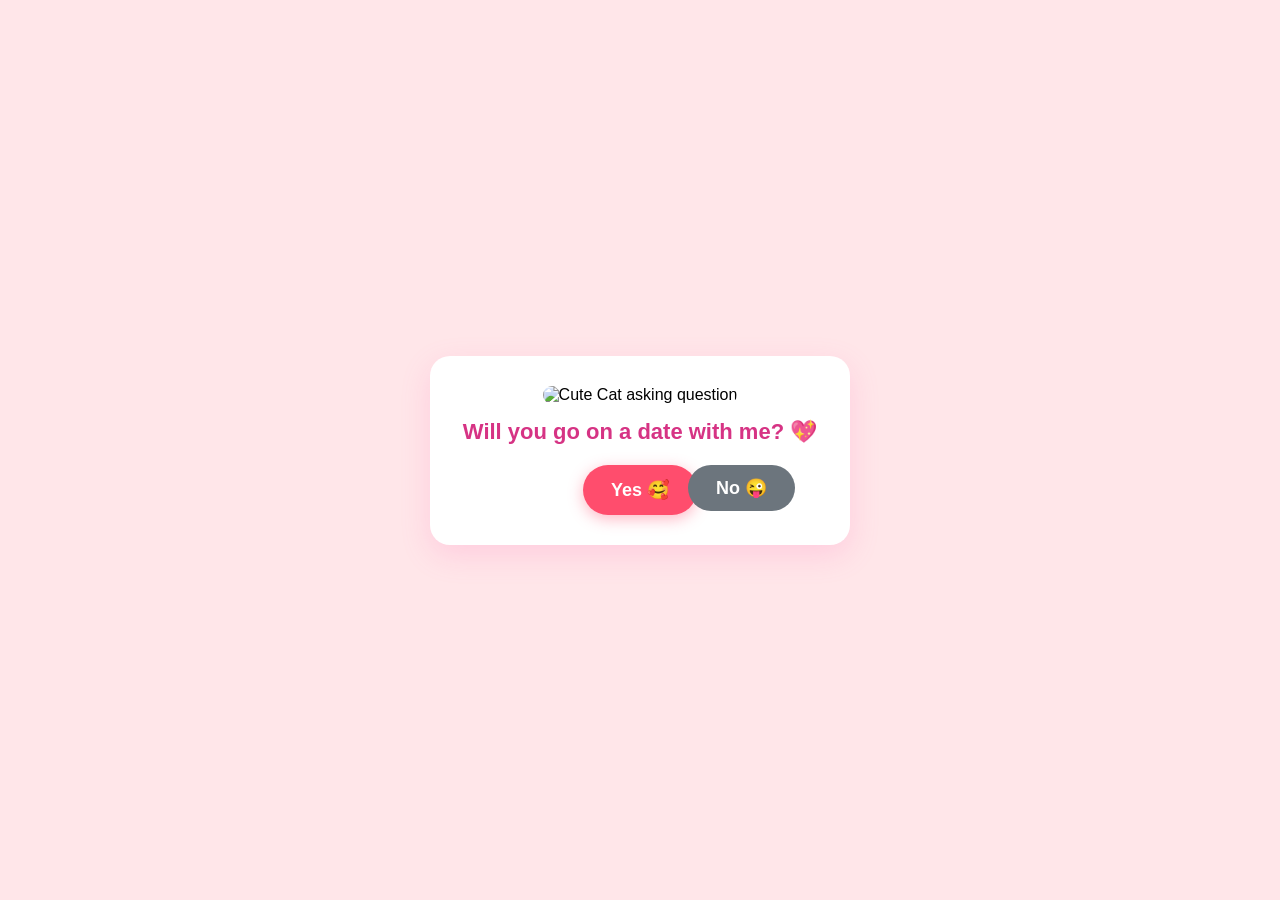
==== Date.html @ 2a299ee9 "Rename index.html to Date.html" ====
<!DOCTYPE html>
<html lang="bn">
<head>
    <meta charset="UTF-8">
    <meta name="viewport" content="width=device-width, initial-scale=1.0">
    <title>Will You Go Out With Me? 💖</title>
    <style>
        * {
            margin: 0;
            padding: 0;
            box-sizing: border-box;
            font-family: 'Segoe UI', Tahoma, Geneva, Verdana, sans-serif;
        }

        body {
            display: flex;
            justify-content: center;
            align-items: center;
            min-height: 100vh;
            background-color: #ffe6e9;
            padding: 20px;
        }

        .card {
            background: #ffffff;
            padding: 30px 25px;
            border-radius: 20px;
            box-shadow: 0 10px 30px rgba(255, 105, 180, 0.2);
            text-align: center;
            max-width: 420px;
            width: 100%;
            position: relative;
        }

        .card img {
            width: 160px;
            height: 160px;
            object-fit: cover;
            border-radius: 15px;
            margin-bottom: 15px;
        }

        h1 {
            color: #d63384;
            font-size: 22px;
            margin-bottom: 20px;
        }

        .btn-group {
            display: flex;
            justify-content: center;
            gap: 20px;
            position: relative;
            min-height: 50px;
        }

        button {
            padding: 12px 28px;
            font-size: 18px;
            font-weight: bold;
            border: none;
            border-radius: 30px;
            cursor: pointer;
            transition: transform 0.2s ease, background-color 0.2s ease;
        }

        .yes-btn {
            background-color: #ff4d6d;
            color: white;
            box-shadow: 0 4px 15px rgba(255, 77, 109, 0.4);
        }

        .yes-btn:hover {
            background-color: #ff2a54;
            transform: scale(1.08);
        }

        .no-btn {
            background-color: #6c757d;
            color: white;
            position: absolute;
            right: 30px;
        }

        /* Food Menu Styling */
        .menu-title {
            color: #d63384;
            font-size: 22px;
            margin-bottom: 15px;
        }

        .menu-list {
            text-align: left;
            background: #fff0f3;
            padding: 15px 20px;
            border-radius: 12px;
            margin: 15px 0;
        }

        .menu-item {
            display: flex;
            justify-content: space-between;
            padding: 8px 0;
            border-bottom: 1px dashed #ffb3c1;
            font-size: 16px;
            color: #4a4a4a;
            font-weight: 600;
        }

        .menu-item:last-child {
            border-bottom: none;
        }

        .price {
            color: #ff4d6d;
            font-weight: bold;
        }

        .success-footer {
            color: #d63384;
            font-weight: bold;
            font-size: 16px;
            margin-top: 15px;
        }
    </style>
</head>
<body>

    <div class="card" id="mainCard">
        <img id="gifImage" src="https://media1.giphy.com/media/v1.Y2lkPTc5MGI3NjExYm95ZjRpajBvN29tZGhpaXVpc3RuaTkyZTAwazFrMmZ1aHB1cjhiMSZlcD12MV9pbnRlcm5hbF9naWZfYnlfaWQmY3Q9Zw/1JmGiBtqTuehfYxuy9/giphy.gif" alt="Cute Cat asking question">
        <h1 id="questionText">Will you go on a date with me? 💖</h1>
        
        <div class="btn-group">
            <button class="yes-btn" onclick="acceptProposal()">Yes 🥰</button>
            <button class="no-btn" id="noBtn" onmouseover="moveNoButton()" onclick="moveNoButton()">No 😜</button>
        </div>
    </div>

    <script>
        const noBtn = document.getElementById('noBtn');

        // Function to move the "No" button dynamically
        function moveNoButton() {
            const padding = 20;
            const maxX = window.innerWidth - noBtn.offsetWidth - padding;
            const maxY = window.innerHeight - noBtn.offsetHeight - padding;

            const randomX = Math.max(padding, Math.floor(Math.random() * maxX));
            const randomY = Math.max(padding, Math.floor(Math.random() * maxY));

            noBtn.style.position = 'fixed';
            noBtn.style.left = `${randomX}px`;
            noBtn.style.top = `${randomY}px`;
        }

        // Add touchstart event for mobile devices
        noBtn.addEventListener('touchstart', function (e) {
            e.preventDefault();
            moveNoButton();
        });

        // Function when "Yes" is clicked (Shows Kolkata Food Menu in Rupees)
        function acceptProposal() {
            const card = document.getElementById('mainCard');
            card.innerHTML = `
                <img src="https://media.giphy.com/media/v1.Y2lkPWVjZjA1ZTQ3OHpvNHZ1YW1rMHYzaWV0MnRnejduN28zYW51dWl2MWRlOG1scm50ZSZlcD12MV9naWZzX3RyZW5kaW5nJmN0PWc/IzXiddo2twMmdmU8Lv/giphy.gif" alt="Celebration Cat">
                <h2 class="menu-title">Yayyy! Our Date Menu! 🍽️✨</h2>
                
                <div class="menu-list">
                    <div class="menu-item">
                        <span>🥙 Fuchka & Kolkata Egg Chicken Roll</span>
                        <span class="price">₹100</span>
                    </div>
                    <div class="menu-item">
                        <span>☕ Coffee & Snack</span>
                        <span class="price">₹150</span>
                    </div>
                    <div class="menu-item">
                        <span>🍲 Special Biryani</span>
                        <span class="price">₹280</span>
                    </div>
                    <div class="menu-item">
                        <span>🍧 Ice-cream </span>
                        <span class="price">₹50</span>
                    </div>
                </div>

                <p class="success-footer">সব খরচ তোমার! আর যদি একটা ঠোঁটে চুমু দাও তাহলে... 😁</p>
                <p class="success-footer">সব খরচ আমার! চলো জলদি প্ল্যান করি! 🥰💖</p>
            `;
        }
    </script>
</body>
</html>
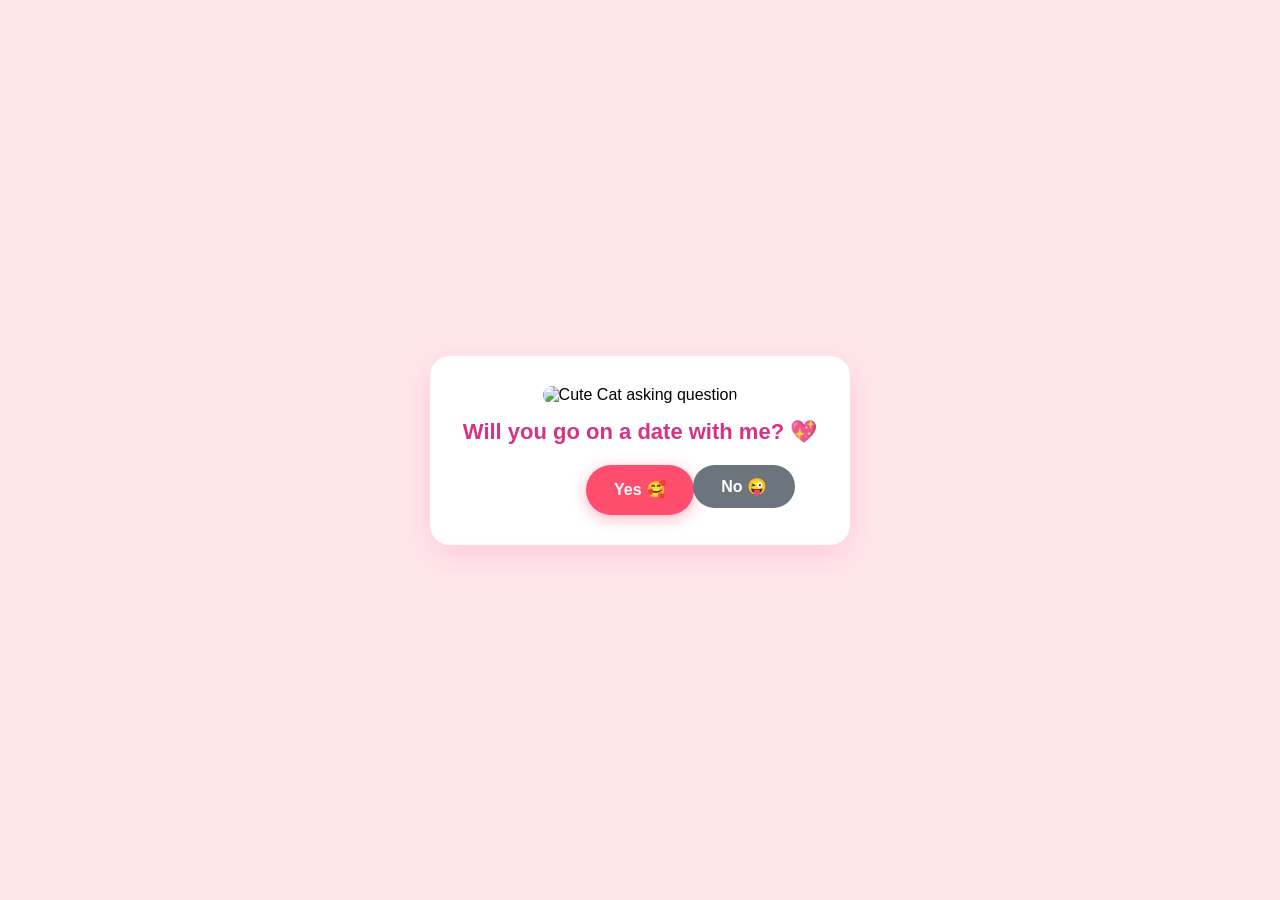
==== commit c0f7ea87: "Update Date.html" ====
--- a/Date.html
+++ b/Date.html
@@ -19,6 +19,7 @@
             min-height: 100vh;
             background-color: #ffe6e9;
             padding: 20px;
+            overflow-x: hidden;
         }
 
         .card {
@@ -33,8 +34,8 @@
         }
 
         .card img {
-            width: 160px;
-            height: 160px;
+            width: 150px;
+            height: 150px;
             object-fit: cover;
             border-radius: 15px;
             margin-bottom: 15px;
@@ -54,25 +55,27 @@
             min-height: 50px;
         }
 
-        button {
+        button, .confirm-btn {
             padding: 12px 28px;
-            font-size: 18px;
+            font-size: 16px;
             font-weight: bold;
             border: none;
             border-radius: 30px;
             cursor: pointer;
             transition: transform 0.2s ease, background-color 0.2s ease;
-        }
-
-        .yes-btn {
+            user-select: none;
+            -webkit-tap-highlight-color: transparent;
+        }
+
+        .yes-btn, .confirm-btn {
             background-color: #ff4d6d;
             color: white;
             box-shadow: 0 4px 15px rgba(255, 77, 109, 0.4);
         }
 
-        .yes-btn:hover {
+        .yes-btn:hover, .confirm-btn:hover {
             background-color: #ff2a54;
-            transform: scale(1.08);
+            transform: scale(1.05);
         }
 
         .no-btn {
@@ -80,29 +83,31 @@
             color: white;
             position: absolute;
             right: 30px;
+            z-index: 999;
+            touch-action: none;
         }
 
         /* Food Menu Styling */
         .menu-title {
             color: #d63384;
-            font-size: 22px;
-            margin-bottom: 15px;
+            font-size: 20px;
+            margin-bottom: 12px;
         }
 
         .menu-list {
             text-align: left;
             background: #fff0f3;
-            padding: 15px 20px;
+            padding: 12px 18px;
             border-radius: 12px;
-            margin: 15px 0;
+            margin: 12px 0;
         }
 
         .menu-item {
             display: flex;
             justify-content: space-between;
-            padding: 8px 0;
+            padding: 6px 0;
             border-bottom: 1px dashed #ffb3c1;
-            font-size: 16px;
+            font-size: 15px;
             color: #4a4a4a;
             font-weight: 600;
         }
@@ -116,52 +121,136 @@
             font-weight: bold;
         }
 
-        .success-footer {
+        /* Date Picker Section */
+        .date-section {
+            margin-top: 15px;
+            background: #fafafa;
+            padding: 12px;
+            border-radius: 12px;
+            border: 1px solid #ffe0e6;
+        }
+
+        .date-section label {
+            display: block;
             color: #d63384;
             font-weight: bold;
-            font-size: 16px;
+            margin-bottom: 8px;
+            font-size: 14px;
+        }
+
+        .date-input {
+            padding: 8px 12px;
+            border: 2px solid #ff4d6d;
+            border-radius: 8px;
+            outline: none;
+            font-size: 14px;
+            color: #333;
+            margin-bottom: 12px;
+            width: 100%;
+        }
+
+        .final-msg {
+            color: #ff4d6d;
+            font-weight: bold;
+            font-size: 18px;
+            margin-top: 10px;
+        }
+
+        /* Flirty Note Card */
+        .deal-box {
+            background-color: #fff0f3;
+            border: 1px dashed #ff4d6d;
+            border-radius: 12px;
+            padding: 12px;
+            margin-top: 12px;
+            font-size: 14px;
+            color: #4a4a4a;
+            line-height: 1.5;
+        }
+
+        .deal-box strong {
+            color: #d63384;
+        }
+
+        .reset-btn {
             margin-top: 15px;
+            background-color: #6c757d;
+            color: white;
+            font-size: 12px;
+            padding: 6px 15px;
+            border-radius: 15px;
+            border: none;
+            cursor: pointer;
+            opacity: 0.6;
+        }
+
+        .reset-btn:hover {
+            opacity: 1;
         }
     </style>
 </head>
 <body>
 
     <div class="card" id="mainCard">
-        <img id="gifImage" src="https://media1.giphy.com/media/v1.Y2lkPTc5MGI3NjExYm95ZjRpajBvN29tZGhpaXVpc3RuaTkyZTAwazFrMmZ1aHB1cjhiMSZlcD12MV9pbnRlcm5hbF9naWZfYnlfaWQmY3Q9Zw/1JmGiBtqTuehfYxuy9/giphy.gif" alt="Cute Cat asking question">
-        <h1 id="questionText">Will you go on a date with me? 💖</h1>
-        
-        <div class="btn-group">
-            <button class="yes-btn" onclick="acceptProposal()">Yes 🥰</button>
-            <button class="no-btn" id="noBtn" onmouseover="moveNoButton()" onclick="moveNoButton()">No 😜</button>
-        </div>
+        <!-- Content dynamically handled by JS -->
     </div>
 
     <script>
-        const noBtn = document.getElementById('noBtn');
-
-        // Function to move the "No" button dynamically
-        function moveNoButton() {
-            const padding = 20;
-            const maxX = window.innerWidth - noBtn.offsetWidth - padding;
-            const maxY = window.innerHeight - noBtn.offsetHeight - padding;
-
-            const randomX = Math.max(padding, Math.floor(Math.random() * maxX));
-            const randomY = Math.max(padding, Math.floor(Math.random() * maxY));
-
-            noBtn.style.position = 'fixed';
-            noBtn.style.left = `${randomX}px`;
-            noBtn.style.top = `${randomY}px`;
-        }
-
-        // Add touchstart event for mobile devices
-        noBtn.addEventListener('touchstart', function (e) {
-            e.preventDefault();
-            moveNoButton();
+        const card = document.getElementById('mainCard');
+
+        // Page load checking logic
+        window.addEventListener('DOMContentLoaded', () => {
+            const savedDate = localStorage.getItem('selectedDate');
+            if (savedDate) {
+                showConfirmedScreen(savedDate);
+            } else {
+                showQuestionScreen();
+            }
         });
 
-        // Function when "Yes" is clicked (Shows Kolkata Food Menu in Rupees)
+        // Question Screen Initialization
+        function showQuestionScreen() {
+            card.innerHTML = `
+                <img id="gifImage" src="https://media1.giphy.com/media/v1.Y2lkPTc5MGI3NjExYm95ZjRpajBvN29tZGhpaXVpc3RuaTkyZTAwazFrMmZ1aHB1cjhiMSZlcD12MV9pbnRlcm5hbF9naWZfYnlfaWQmY3Q9Zw/1JmGiBtqTuehfYxuy9/giphy.gif" alt="Cute Cat asking question">
+                <h1 id="questionText">Will you go on a date with me? 💖</h1>
+                
+                <div class="btn-group">
+                    <button class="yes-btn" onclick="acceptProposal()">Yes 🥰</button>
+                    <button class="no-btn" id="noBtn">No 😜</button>
+                </div>
+            `;
+            attachNoButtonEvents();
+        }
+
+        // Attach events to No button for desktop & mobile
+        function attachNoButtonEvents() {
+            const noBtn = document.getElementById('noBtn');
+            if (!noBtn) return;
+
+            const moveNoButton = (e) => {
+                if (e) e.preventDefault();
+                const padding = 20;
+                const maxX = window.innerWidth - noBtn.offsetWidth - padding;
+                const maxY = window.innerHeight - noBtn.offsetHeight - padding;
+
+                const randomX = Math.max(padding, Math.floor(Math.random() * maxX));
+                const randomY = Math.max(padding, Math.floor(Math.random() * maxY));
+
+                noBtn.style.position = 'fixed';
+                noBtn.style.left = `${randomX}px`;
+                noBtn.style.top = `${randomY}px`;
+            };
+
+            noBtn.addEventListener('mouseover', moveNoButton);
+            noBtn.addEventListener('touchstart', moveNoButton, { passive: false });
+            noBtn.addEventListener('pointerdown', moveNoButton);
+            noBtn.addEventListener('click', moveNoButton);
+        }
+
+        // Function when "Yes" is clicked
         function acceptProposal() {
-            const card = document.getElementById('mainCard');
+            const today = new Date().toISOString().split('T')[0];
+
             card.innerHTML = `
                 <img src="https://media.giphy.com/media/v1.Y2lkPWVjZjA1ZTQ3OHpvNHZ1YW1rMHYzaWV0MnRnejduN28zYW51dWl2MWRlOG1scm50ZSZlcD12MV9naWZzX3RyZW5kaW5nJmN0PWc/IzXiddo2twMmdmU8Lv/giphy.gif" alt="Celebration Cat">
                 <h2 class="menu-title">Yayyy! Our Date Menu! 🍽️✨</h2>
@@ -172,22 +261,69 @@
                         <span class="price">₹100</span>
                     </div>
                     <div class="menu-item">
-                        <span>☕ Coffee & Snack</span>
+                        <span>☕ Coffee/Tea & Snack</span>
                         <span class="price">₹150</span>
                     </div>
                     <div class="menu-item">
                         <span>🍲 Special Biryani</span>
                         <span class="price">₹280</span>
                     </div>
+                    
                     <div class="menu-item">
-                        <span>🍧 Ice-cream </span>
-                        <span class="price">₹50</span>
+                        <span>🍧Your favorite Ice-Cream</span>
+                        <span class="price">₹60</span>
                     </div>
                 </div>
 
-                <p class="success-footer">সব খরচ তোমার! আর যদি একটা ঠোঁটে চুমু দাও তাহলে... 😁</p>
-                <p class="success-footer">সব খরচ আমার! চলো জলদি প্ল্যান করি! 🥰💖</p>
+                <div class="date-section" id="dateArea">
+                    <label for="datePicker">📅 কোন দিন যাবে তারিখ সিলেক্ট করো:</label>
+                    <input type="date" id="datePicker" class="date-input" min="${today}">
+                    <button class="confirm-btn" onclick="confirmDate()">Lock the Date! 🔒</button>
+                </div>
             `;
+        }
+
+        // Function to confirm and save selected date
+        function confirmDate() {
+            const datePicker = document.getElementById('datePicker');
+            const selectedDate = datePicker.value;
+            
+            if (!selectedDate) {
+                alert("প্লিজ একটি তারিখ সিলেক্ট করো! 📅");
+                return;
+            }
+
+            const dateObj = new Date(selectedDate);
+            const formattedDate = dateObj.toLocaleDateString('bn-IN', {
+                day: 'numeric',
+                month: 'long',
+                year: 'numeric'
+            });
+
+            localStorage.setItem('selectedDate', formattedDate);
+            showConfirmedScreen(formattedDate);
+        }
+
+        // Screen to show when date is fixed
+        function showConfirmedScreen(formattedDate) {
+            card.innerHTML = `
+                <img src="https://media.giphy.com/media/M90mJvfWfd5mbUuULX/giphy.gif" alt="Love Hug GIF">
+                <h2 class="menu-title">It's a Date! 🎉💖</h2>
+                <p class="final-msg">আমাদের ডেটের তারিখ: <br><strong>${formattedDate}</strong> 🥰</p>
+                
+                <div class="deal-box">
+                    নরমাল ডিল: সব খরচ তোমার! 😜<br>
+                    <strong>স্পেশাল ডিল: আর যদি একটা ঠোঁটে চুমু দাও... তাহলে সব খরচ আমার!, তৈরি থেকো! 🍽️✨</strong>
+                </div>
+
+                <button class="reset-btn" onclick="resetDate()">Change Date 🔄</button>
+            `;
+        }
+
+        // Function to reset saved date if needed
+        function resetDate() {
+            localStorage.removeItem('selectedDate');
+            showQuestionScreen();
         }
     </script>
 </body>
